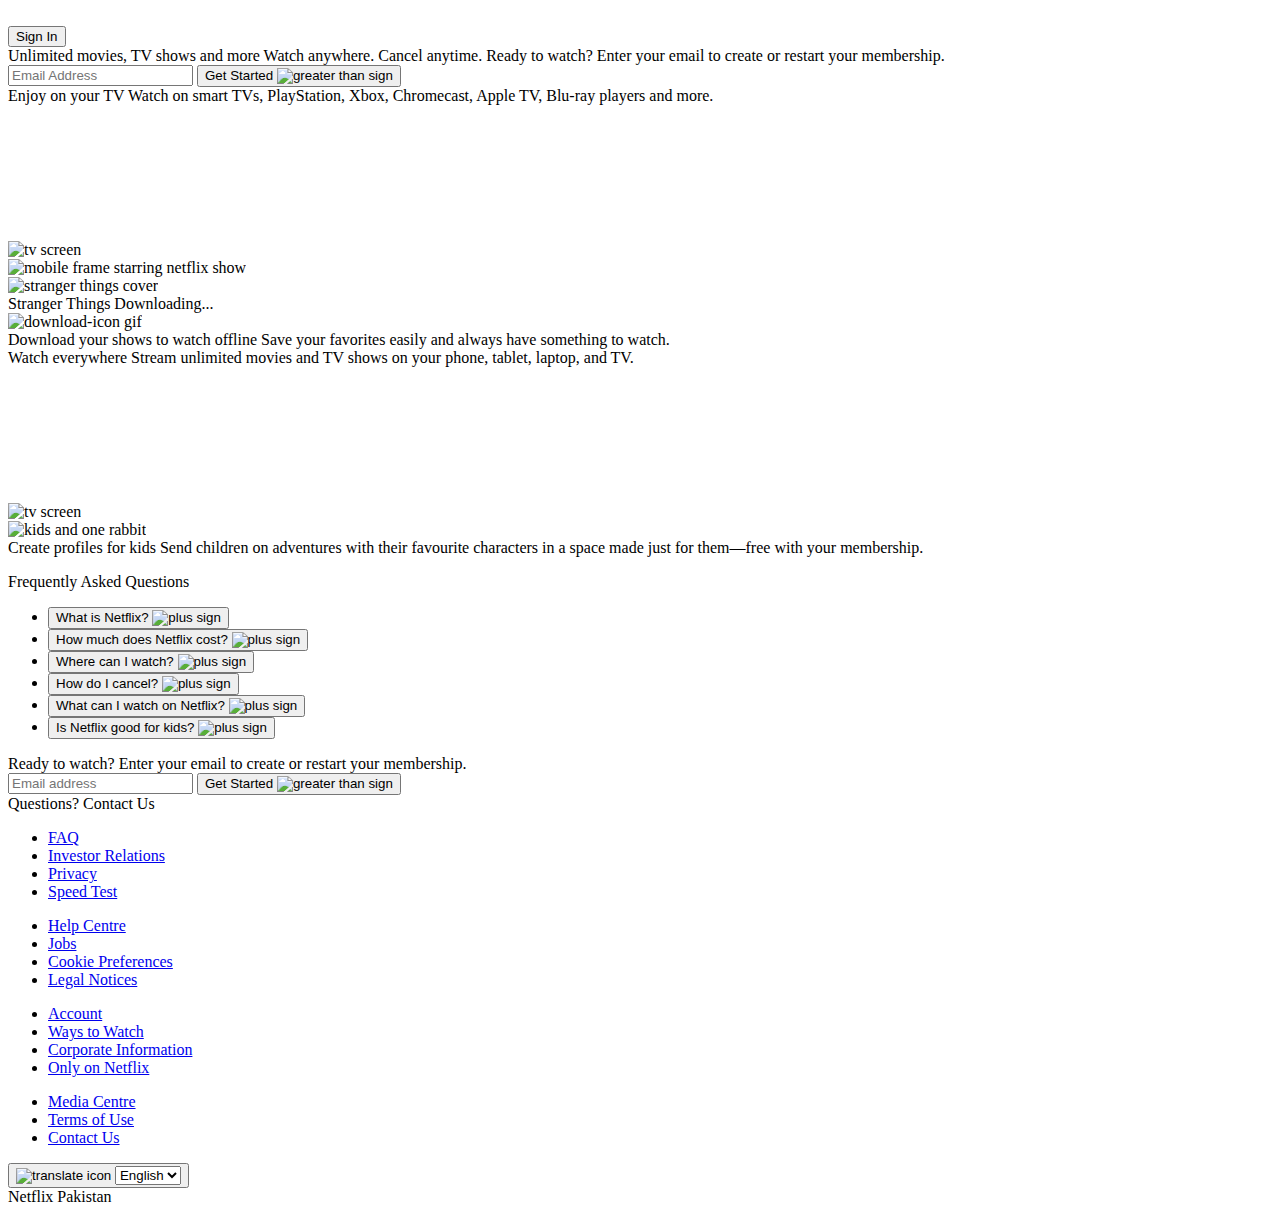
==== index.html @ e42a3e59 "Add files via upload" ====
<!DOCTYPE html>
<html lang="en">
<head>
    <meta charset="UTF-8">
    <meta name="viewport" content="width=device-width, initial-scale=1.0">
    <title>Netflix Pakistan Clone</title>
    <link rel="shortcut icon" type="x-icon" href="favicon.ico">
    <link rel="stylesheet" href="style.css">
</head>
<body>
    <main class="first">
        <nav>
            <div class="logo">
                <img src="./assets/images/netflix-logo-svg.svg" alt="">
            </div>
            <div class="login">
                <button class="red-btn-sign">Sign In</button>
            </div>
        </nav>
        <div class="box"></div>
        <div class="content">
            <span>Unlimited movies, TV shows and more</span>
            <span>Watch anywhere. Cancel anytime.</span>
            <span>Ready to watch? Enter your email to create or restart your membership.</span>
            <div class="email">
                <input type="text" placeholder="Email Address">
                <button class="red-btn">Get Started <img src="./assets/images/side arrow.svg" alt="greater than sign"></button>
            </div>
        </div>
        <div class="line-sep"></div>
    </main>

    <section class="second">
        <div class="content2">
            <span>Enjoy on your TV</span>
            <span>Watch on smart TVs, PlayStation, Xbox, Chromecast, Apple TV, Blu-ray players and more.</span>
        </div>
        <div class="sec_img">
            <img src="./assets/images/tv.png" alt="tv screen"> 
            <video  autoplay loop inline muted src="./assets/videos/netflix-home.m4v"></video>
        </div>
    </section>
    <div class="line-sep"></div>

    <section class="third">
        <div class="third_img">
            <img src="./assets/images/mobile-st.jpg" alt="mobile frame starring netflix show">
            <div class="st_img">
                <img src="./assets/images/stranger things boxshot.png" alt="stranger things cover" height="92vh">
                <div class="st_content">
                    <span>Stranger Things</span>
                    <span>Downloading...</span>
                </div>
                <img src="./assets/images/download-icon.gif" alt="download-icon gif" height="auto" width="15%">
            </div>
        </div>
        <div class="content3">
            <span>Download your shows to watch offline</span>
            <span>Save your favorites easily and always have something to watch.</span>
        </div>
    </section>
    <div class="line-sep"></div>

    <section class="fourth">
        <div class="content4">
            <span>Watch everywhere</span>
            <span>Stream unlimited movies and TV shows on your phone, tablet, laptop, and TV.</span>
        </div>
        <div class="fourth_img">
            <img src="./assets/images/device-pile-in.png" alt="tv screen"> 
            <video  autoplay loop inline muted src="./assets/videos/saif-ali-khan.m4v"></video>
        </div>
    </section>
    <div class="line-sep"></div>

    <section class="fifth">
        <div class="fifth_img"><img src="./assets/images/children.png" alt="kids and one rabbit"></div>
        <div class="content5">
            <span>Create profiles for kids</span>
            <span>Send children on adventures with their favourite characters in a space made just for them—free with your membership.</span>
        </div>
    </section>
    <div class="line-sep"></div>

    <section class="sixth">
        <div class="common heading">
            <p>Frequently Asked Questions</p>
        </div>
        <div class="common lists">
            <ul>
                <li>
                    <button>What is Netflix? <img class="plus-sign" src="./assets/images/plus sign.svg" alt="plus sign"></button>
                </li>
                <li>
                    <button>How much does Netflix cost? <img class="plus-sign" src="./assets/images/plus sign.svg" alt="plus sign"></button>
                </li>
                <li>
                    <button>Where can I watch? <img class="plus-sign" src="./assets/images/plus sign.svg" alt="plus sign"></button>
                </li>
                <li>
                    <button>How do I cancel? <img class="plus-sign" src="./assets/images/plus sign.svg" alt="plus sign"></button>
                </li>
                <li>
                    <button>What can I watch on Netflix? <img class="plus-sign" src="./assets/images/plus sign.svg"  alt="plus sign"></button>
                </li>
                <li>
                    <button>Is Netflix good for kids? <img class="plus-sign" src="./assets/images/plus sign.svg"  alt="plus sign"></button>
                </li>
            </ul>
        </div>
        <div class="common content6">
            <span>Ready to watch? Enter your email to create or restart your membership.</span>
            <div class="email">
                <input type="text" placeholder="Email address">
                <button class="red-btn">Get Started <img src="./assets/images/side arrow.svg" alt="greater than sign"></button>
            </div>
        </div>
    </section>
    <div class="line-sep"></div>

    <footer>
        <div class="footer">
            <div class="line1">Questions? Contact Us</div>
            <div class="line2">
                <div class="list-item">
                    <ul>
                        <li><a role="link" target="_self" href="#">FAQ</a></li>
                        <li><a role="link" target="_self"href="#">Investor Relations</a></li>
                        <li><a role="link" target="_self" href="#">Privacy</a></li>
                        <li><a role="link" target="_self" href="#">Speed Test</a></li>
                    </ul>
                </div>
                <div class="list-item">
                    <ul>
                        <li><a role="link"target="_self" href="#">Help Centre</a></li>
                        <li><a role="link" target="_self" href="#">Jobs</a></li>
                        <li><a role="link" target="_self"href="#">Cookie Preferences</a></li> 
                        <li><a role="link" target="_self" href="#">Legal Notices</a></li>
                    </ul>
                </div>
                <div class="list-item">
                    <ul>
                        <li><a role="link" target="_self" href="#">Account</a></li>
                        <li><a role="link" target="_self" href="#">Ways to Watch</a></li>
                        <li><a role="link" target="_self" href="#">Corporate Information</a></li>
                        <li><a role="link" target="_self" href="#">Only on Netflix</a></li>    
                    </ul>
                </div>
                <div class="list-item">
                    <ul>
                        <li><a role="link" target="_self" href="#">Media Centre</a></li>
                        <li><a role="link" target="_self" href="#">Terms of Use</a></li>
                        <li><a role="link" target="_self" href="#">Contact Us</a></li>                      
                    </ul>
                </div>
            </div>
            <div class="line3">
                <button class="btn ">
                    <img src="./assets/images/translate.svg" alt="translate icon">
                    <select name="LanguageSelect">
                        <option lang="en" label="English" value="en-IN" selected="">English</option>
                    </select>
                </button>
            </div>
            <div class="line4">Netflix Pakistan</div>
        </div>
    </footer>
</body>
</html>
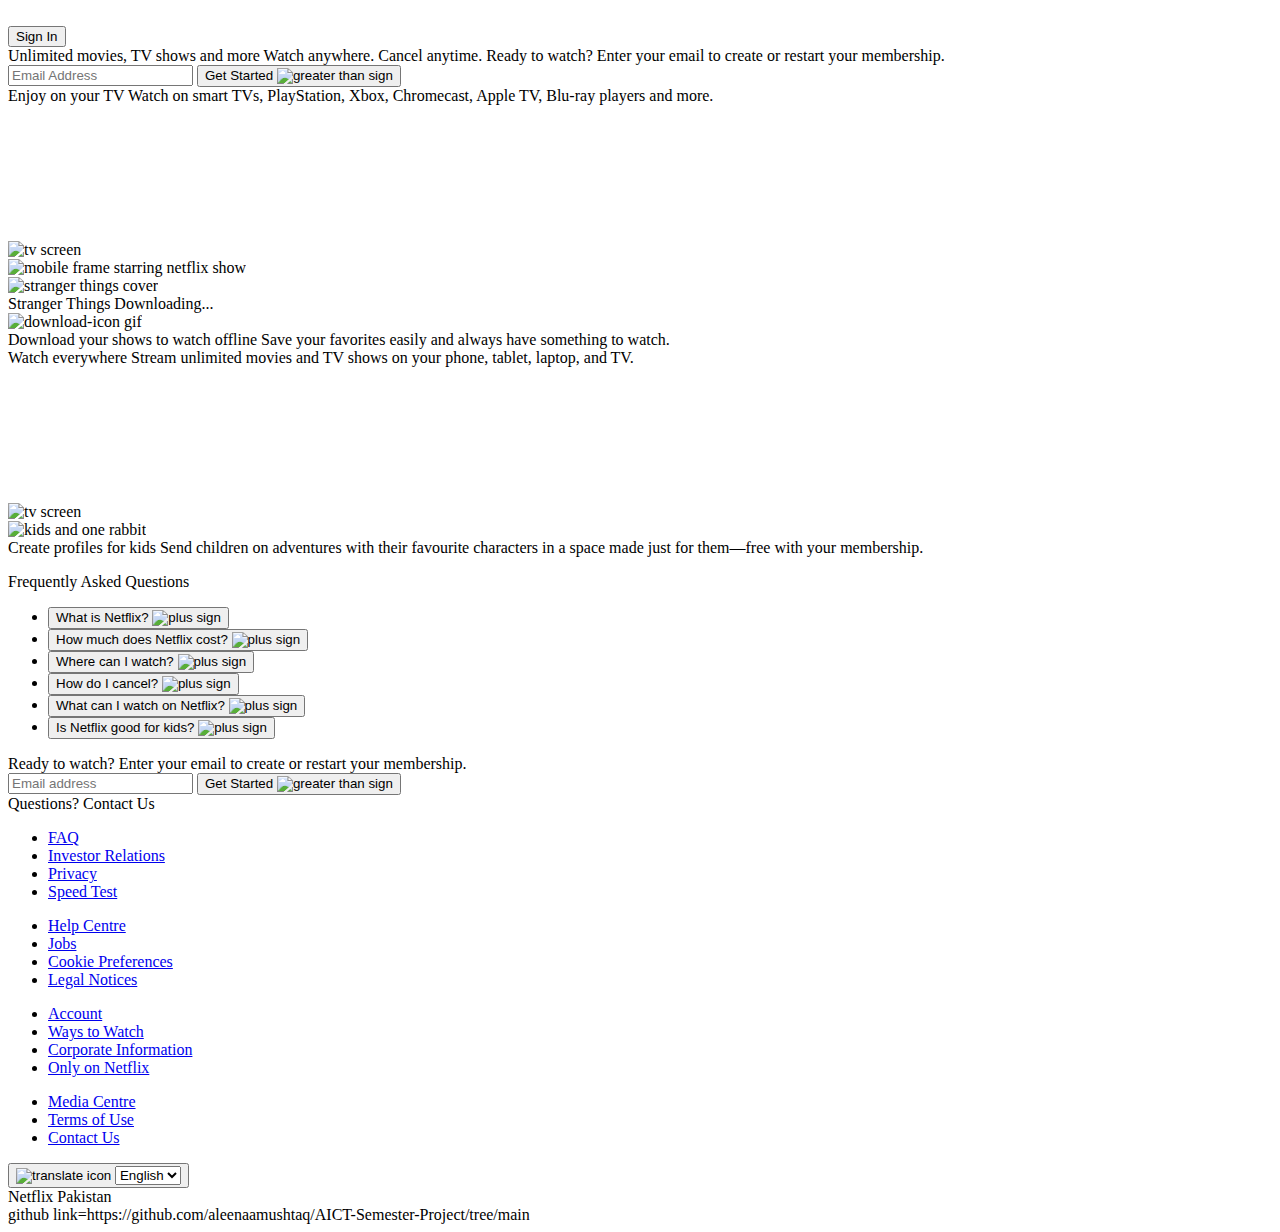
==== commit 8ec1304d: "Update index.html" ====
--- a/index.html
+++ b/index.html
@@ -163,6 +163,8 @@
                 </button>
             </div>
             <div class="line4">Netflix Pakistan</div>
+github link=https://github.com/aleenaamushtaq/AICT-Semester-Project/tree/main
+    
         </div>
     </footer>
 </body>
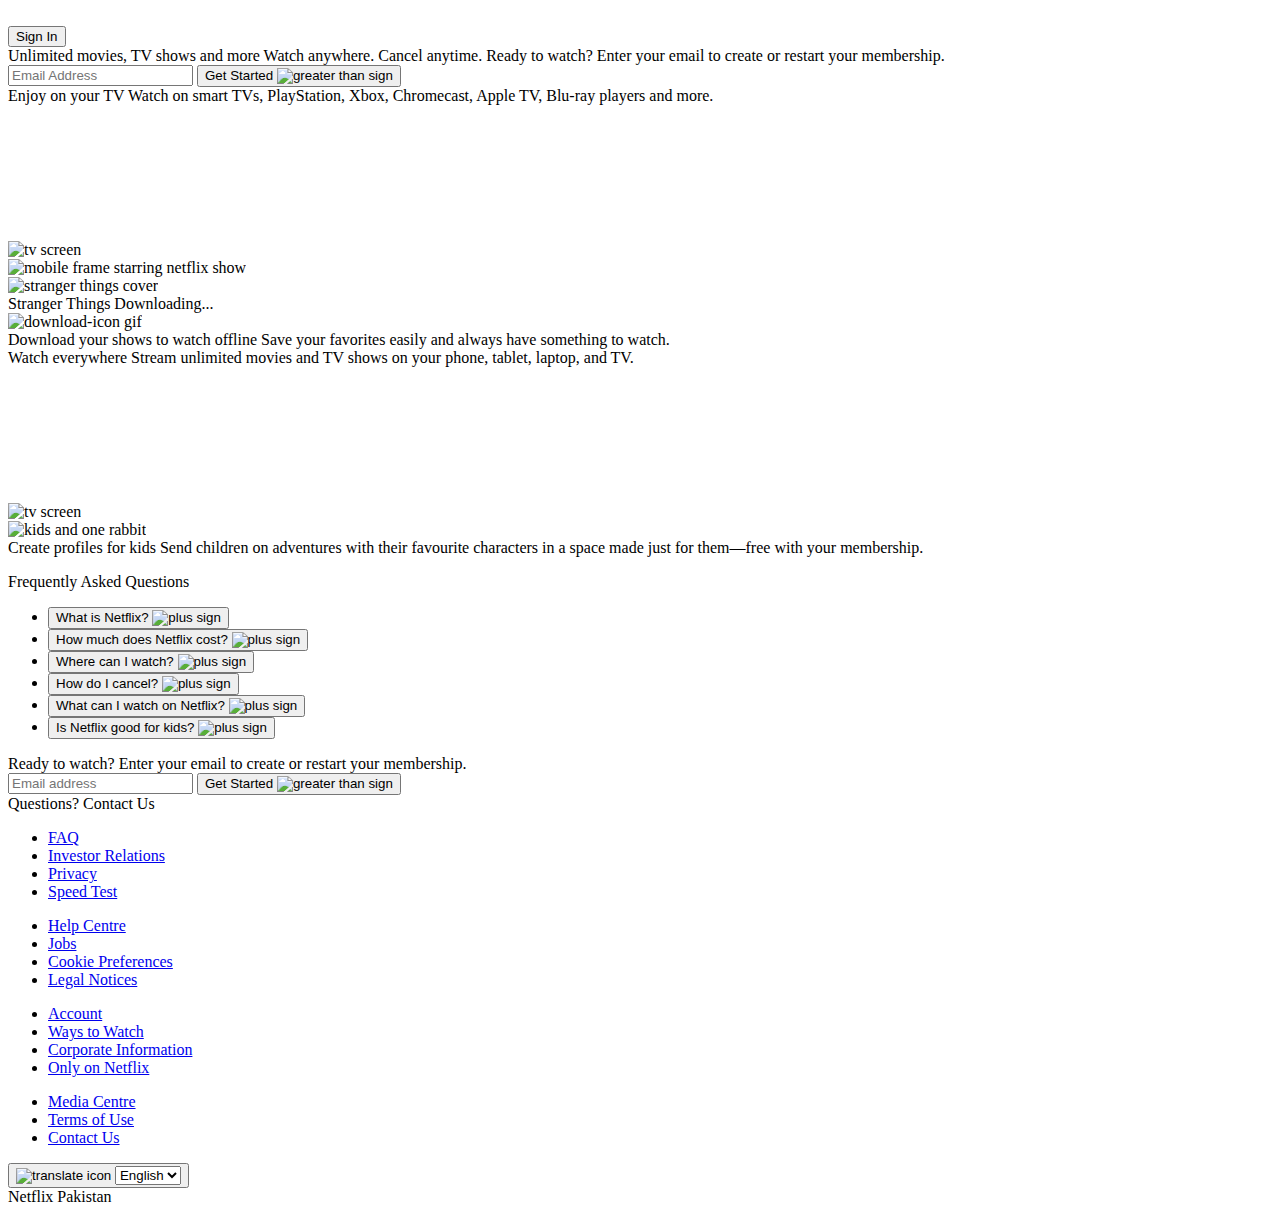
==== commit 2355db25: "Update index.html" ====
--- a/index.html
+++ b/index.html
@@ -163,7 +163,7 @@
                 </button>
             </div>
             <div class="line4">Netflix Pakistan</div>
-github link=https://github.com/aleenaamushtaq/AICT-Semester-Project/tree/main
+
     
         </div>
     </footer>
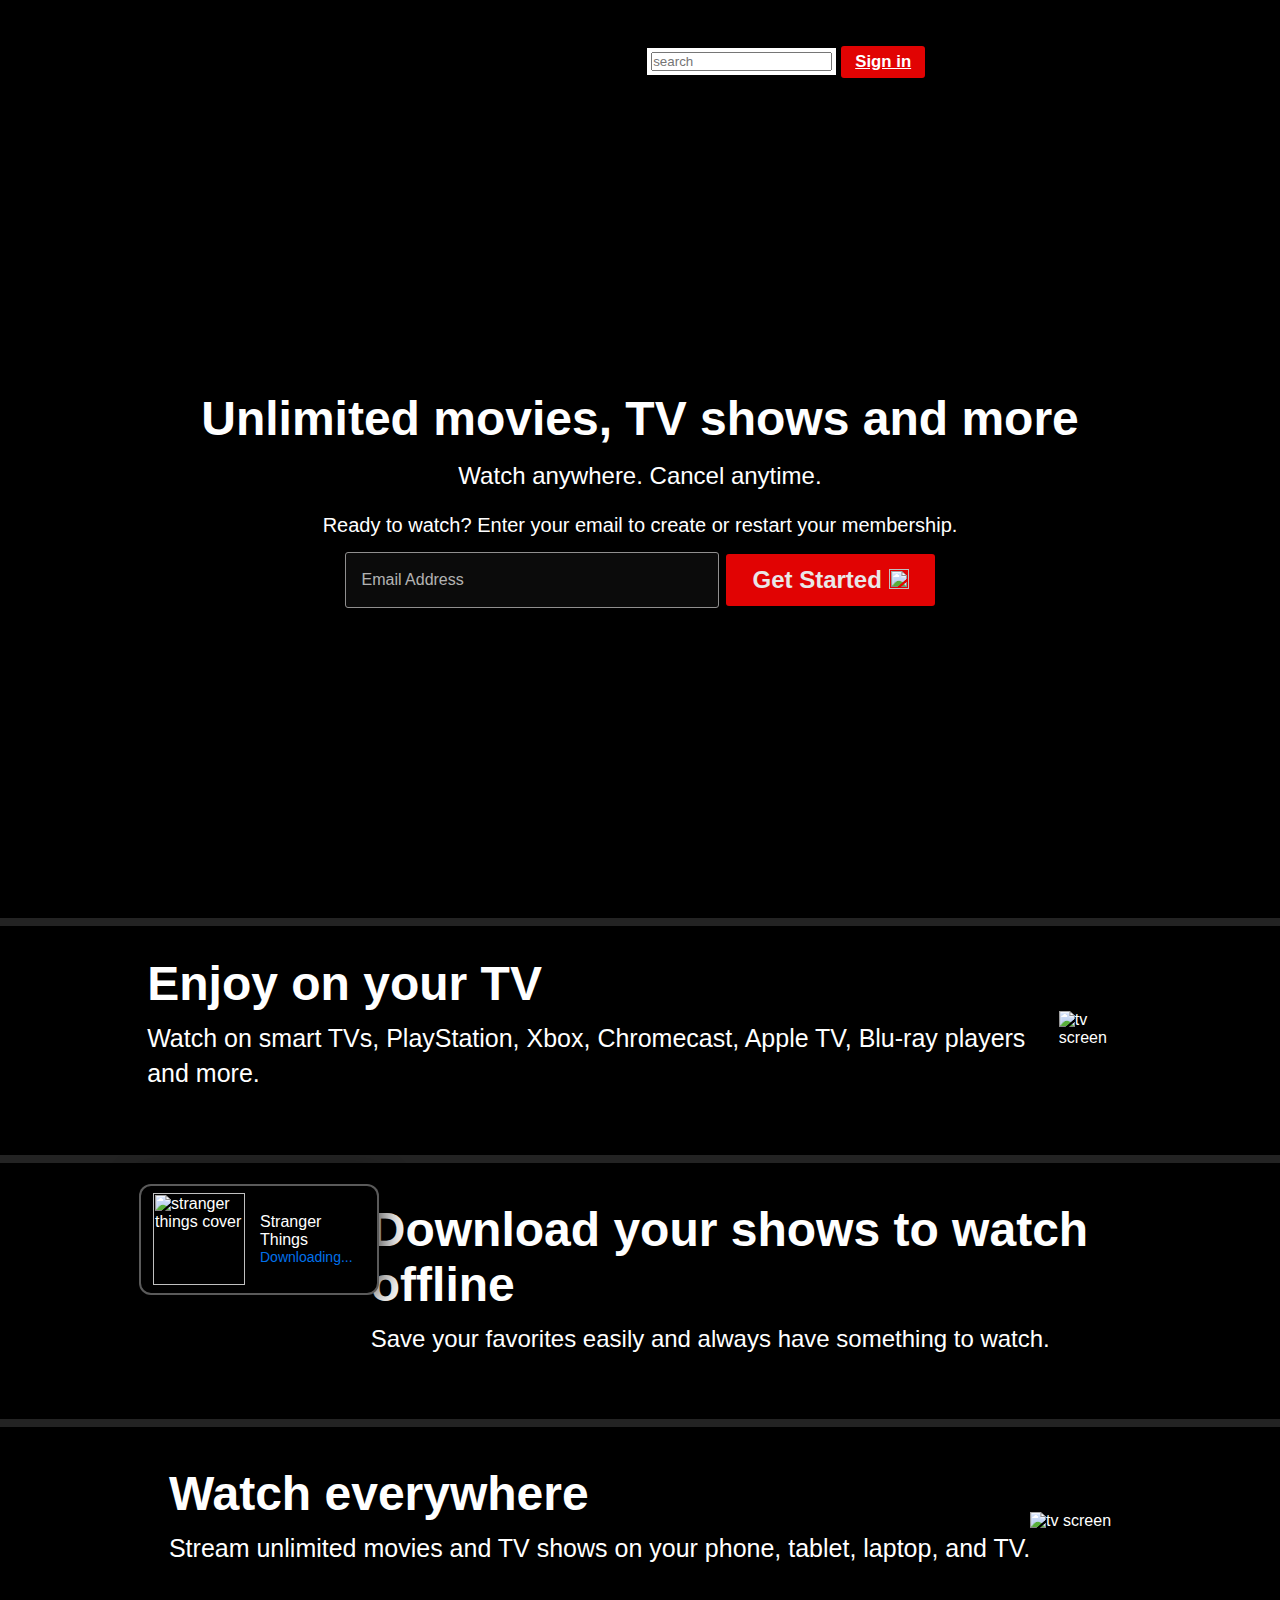
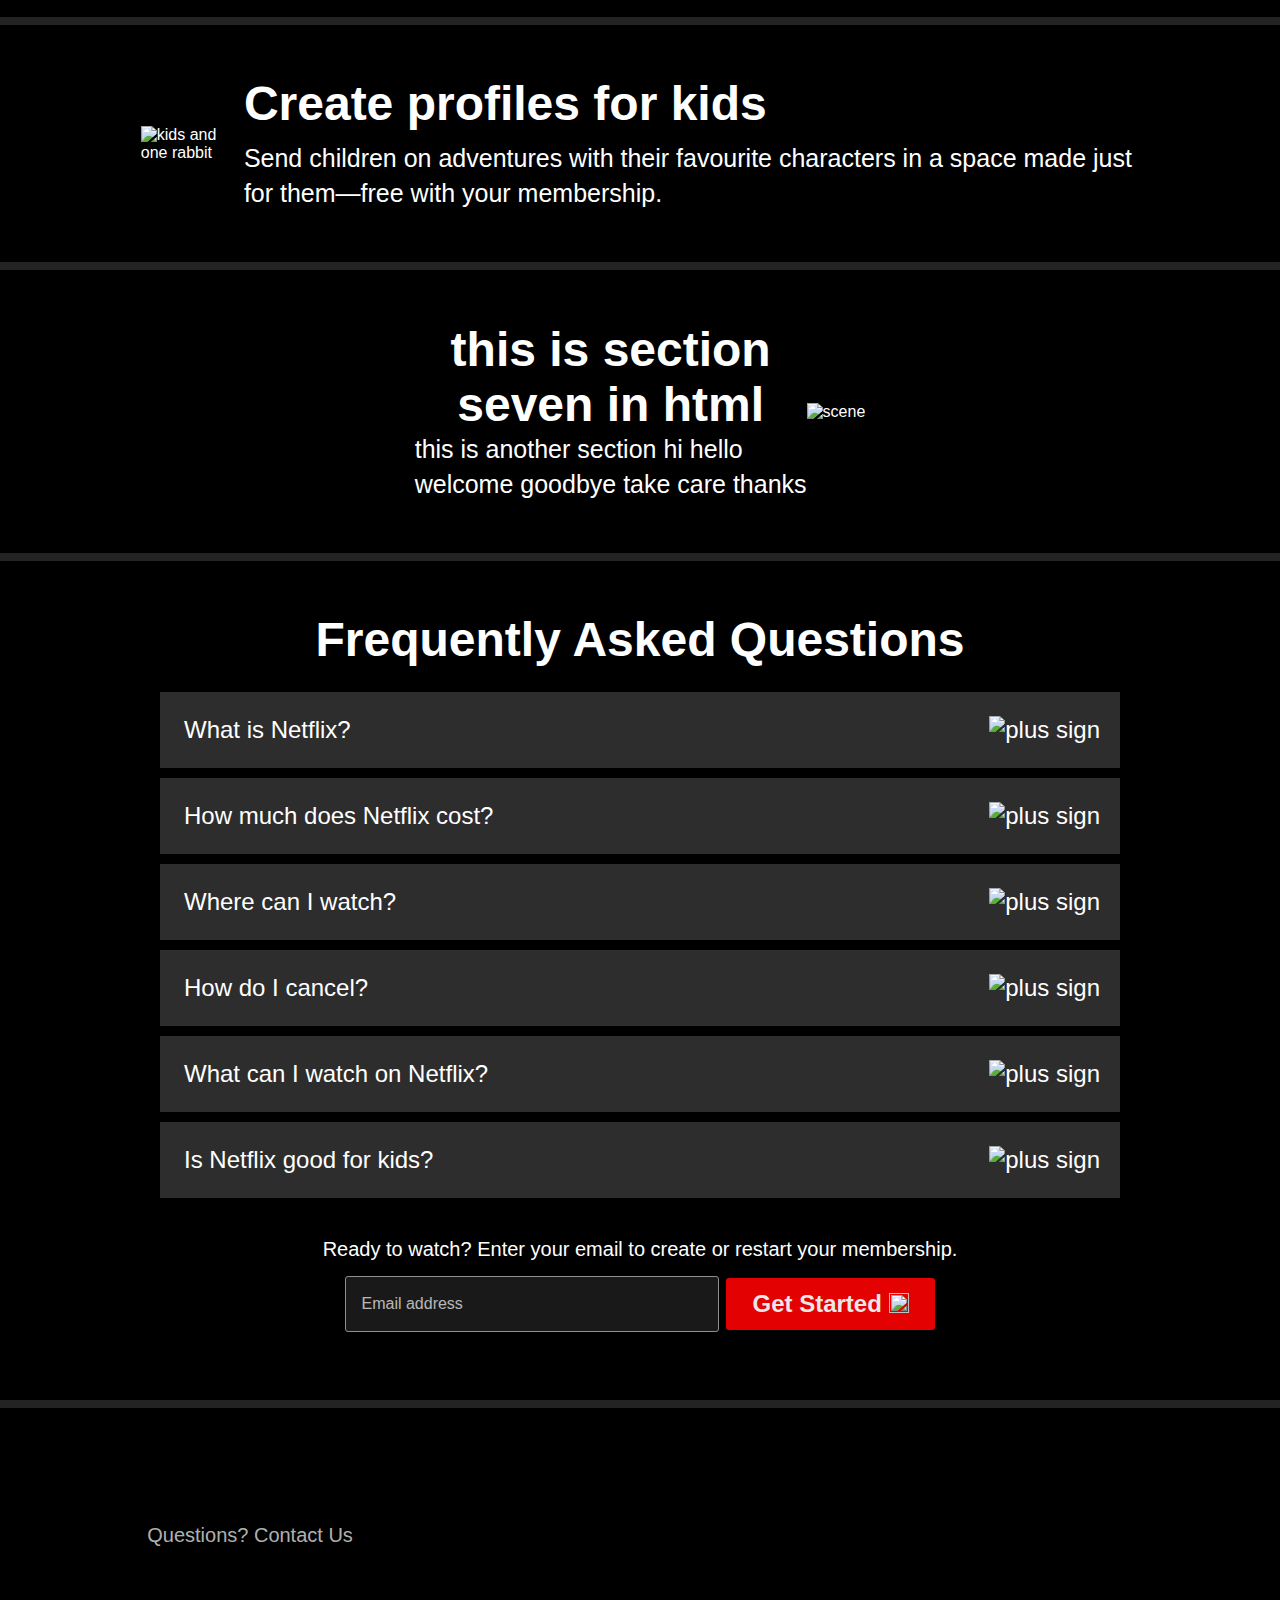
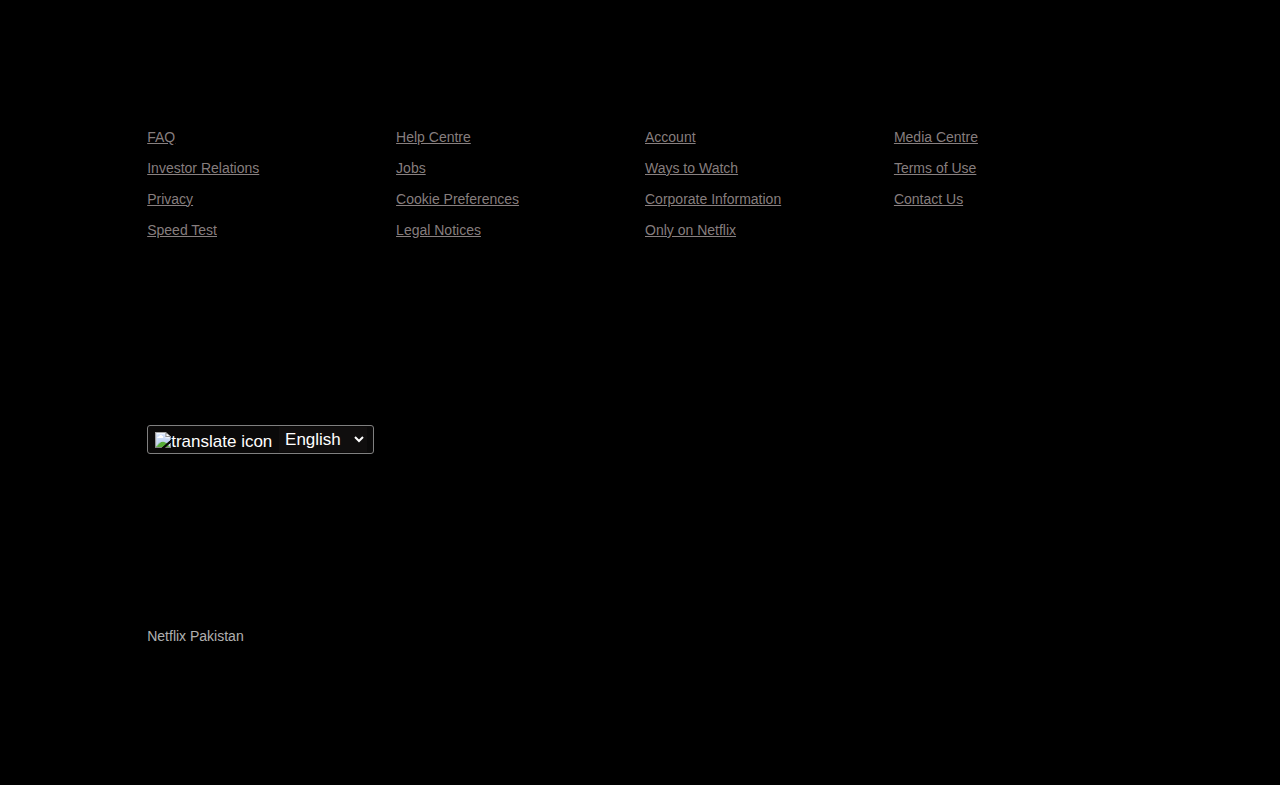
==== commit 2375e36f: "Update index.html" ====
--- a/index.html
+++ b/index.html
@@ -1,4 +1,4 @@
-<!DOCTYPE html>
+!DOCTYPE html>
 <html lang="en">
 <head>
     <meta charset="UTF-8">
@@ -6,16 +6,24 @@
     <title>Netflix Pakistan Clone</title>
     <link rel="shortcut icon" type="x-icon" href="favicon.ico">
     <link rel="stylesheet" href="style.css">
+    <link rel="stylesheet" href="signin.html">
+    
 </head>
 <body>
     <main class="first">
         <nav>
-            <div class="logo">
+            <div class="logo" id="logo">
                 <img src="./assets/images/netflix-logo-svg.svg" alt="">
             </div>
-            <div class="login">
-                <button class="red-btn-sign">Sign In</button>
+            <div  class="search" id="search">
+                <input type="text" placeholder="search">
             </div>
+            <div class="nav-text" id="signin">
+                <p><a href="signin.html" style="color: white; font-size: larger;">  Sign in</a></p> 
+            </div>
+            
+           
+        </nav>
         </nav>
         <div class="box"></div>
         <div class="content">
@@ -81,6 +89,18 @@
         </div>
     </section>
     <div class="line-sep"></div>
+    
+    <section class="seventh">
+        <div class="content7"> <span>this is section <br> seven  in html</span> 
+
+            <span>this is another section hi hello <br> welcome goodbye take care thanks </span>
+    
+        </div>
+  
+
+<img src="/assets/images/device-pile-in.png" alt="scene">
+    </section>
+    <div class="line-sep"></div>
 
     <section class="sixth">
         <div class="common heading">
@@ -117,6 +137,8 @@
         </div>
     </section>
     <div class="line-sep"></div>
+
+    
 
     <footer>
         <div class="footer">
@@ -163,9 +185,9 @@
                 </button>
             </div>
             <div class="line4">Netflix Pakistan</div>
-
-    
         </div>
     </footer>
+
+ 
 </body>
 </html>
--- a/style.css
+++ b/style.css
@@ -0,0 +1,582 @@
+*{
+
+    margin: 0;
+    padding: 0;
+    box-sizing: border-box;
+    font-family: Netflix Sans, Helvetica Neue, Segoe UI, Roboto, Ubuntu, sans-serif;
+}    
+body{
+    background-color: black;
+}
+.search{
+    display: inline-block;
+    background-color: white;
+    color: rgb(36, 34, 34);
+    justify-content: right;
+
+}
+#logo{
+    margin-right: 500px;
+}
+#search{
+    margin-right: 5px;
+    padding: 4px;
+    
+}
+.first{
+    background-image: url("assets/images/bg.jpg");
+    width: 100%;
+    background-position: 50% 72%;
+    background-repeat: no-repeat;
+    height: 100vh;
+    position: relative;
+    margin-top: 0;
+    padding: 0;
+    right: 0;
+    left: 0;
+    box-shadow: inset 5px 50px 50px 5px rgb(0 0 0 / 72%), inset -5px -50px 50px 5px rgb(0 0 0 / 72%);
+}
+
+.first .box{
+    margin-top: 0;
+    padding: 0;
+    height: 100vh;
+    width: 100%;
+    opacity: 0.55;
+    position: absolute;
+    top: 0;
+    background-color: black;
+}
+.first nav{
+    display: flex;
+    align-items: center;
+    max-width: 77vw;
+    margin: auto;
+    height: 62px;
+    padding-top: 15px;
+    position: relative;
+    top: 5px;
+    z-index: 10;
+    flex-wrap: wrap;
+}
+
+.first .content{
+    display: flex;
+    justify-content: center;
+    height: calc(100% - 62px);
+    align-items: center;
+    flex-direction: column;
+    color: white;
+    position: relative;
+    padding: 0px 30px;
+}
+.first .content span:nth-child(1){
+    font-size: 3rem;
+    font-weight: 900;
+    text-align: center;
+}
+.first .content span:nth-child(2){
+    margin: 1rem 0 0;
+    font-size: 1.5rem;
+    font-weight: 400;
+    text-align: center;
+}
+.first .content span:nth-child(3){
+    margin: 1.5rem 0 0;
+    font-size: 1.25rem;
+    text-align: center;
+}
+
+
+.first .nav-text{
+    background-color: rgb(225, 3, 3);
+    color:rgb(245, 245, 245);
+    border: 2px solid transparent;
+    border-radius: 3px;
+    font-size: 14px;
+    font-weight: 700;
+    padding: 4px 12px;
+}
+
+.first .content .email{
+    margin-top: 15px;
+    display: flex;
+    flex-direction: row;
+    flex-wrap: wrap;
+    justify-content: center;
+    align-items: center;
+    position: relative;
+    width: 100%;
+    max-width: fit-content;
+    gap: 7px;
+    padding: 0px;
+}
+.first .email input{
+    border: 1px solid rgb(144, 143, 143);
+    color: white;
+    border-radius: 3px;
+    font-size: 16px;
+    padding: 15px 150px 15px 15px;
+    font-weight: 500;
+    background-color: #121212a1;
+    line-height: 24px;
+}
+.email input::placeholder{
+    color: rgba(255, 255, 255, 0.7);
+}
+.first .content .email .red-btn{
+    background-color: rgb(225, 3, 3);
+    color: rgb(233, 231, 231);
+    border: 2px solid transparent;
+    border-radius: 3px;
+    font-size: 24px;
+    padding: 10px 24px 10px 24px;
+    font-weight: 600;
+}
+.seventh span:nth-child(1){
+    font-size: 3rem;
+    font-weight: 900;
+    text-align: center;
+}
+.seventh span:nth-child(2){
+    font-size: 25px;
+    font-weight: 400;
+    line-height: 1.4;
+}
+.seventh .content7{
+    display: flex;
+    flex-direction: column;
+
+}
+.seventh.content7 span:nth-child(1){
+    font-size: 48px;
+    font-weight: 900;
+    font-family: 'Segoe UI', Tahoma, Geneva, Verdana, sans-serif;
+    margin-bottom: 10px;
+    
+}
+.seventh.content7 span:nth-child(2){
+    font-size: 25px;
+    font-weight: 400;
+    line-height: 1.4;
+}
+
+.seventh{
+    display: flex;
+    justify-content: center;
+    align-items: center;
+     /* max-width: 78vw;  */
+    margin: auto;
+    color: white;
+    /* flex-direction: row; */
+    margin-top: 4%;
+    margin-bottom: 4%;
+}
+
+.seventh.img {
+    position: relative;
+    
+    z-index: 10;
+    margin-top: 10px;
+}
+.first .red-btn img{
+    position: relative;
+    top: 1px;
+    height: 20px;
+}
+.first .red-btn-sign:hover,.first .email .red-btn:hover{
+    background-color: rgb(194, 3, 3);
+    cursor: pointer;
+}
+.line-sep{
+    width: 100%;
+    height: 0.5rem;
+    background-color: rgb(35, 35, 35);
+}
+
+
+.second{
+    display: flex;
+    justify-content: center;
+    align-items: center;
+    max-width: 77vw;
+    margin: auto;
+    color: white;
+    flex-direction: row;
+    margin-bottom: 5%;
+    margin-top: 3%;
+}
+.second .content2{
+    display: flex;
+    flex-direction: column;
+    flex-wrap: wrap;
+}
+.second .content2 span:nth-child(1){
+    font-size: 48px;
+    font-weight: 800;
+    font-family: 'Segoe UI', Tahoma, Geneva, Verdana, sans-serif;
+    margin-bottom: 10px;
+}
+.second .content2 span:nth-child(2){
+    font-size: 25px;
+    font-weight: 400;
+    line-height: 1.4;
+}
+.second .sec_img{
+    position: relative;
+}
+.second .sec_img img{
+    max-width: 38vw;
+    position: relative;
+    z-index: 10;
+    margin-top: 10px;
+}
+.second .sec_img video{
+    position: absolute;
+    top: 105px;
+    right: 27px;
+    width: 85%;
+    height: 52%;
+    object-fit: cover;
+}
+.third{
+    display: flex;
+    justify-content: center;
+    align-items: center;
+    max-width: 77vw;
+    margin: auto;
+    color: white;
+    flex-direction: row;
+    margin-top: 3%;
+    margin-bottom: 5%;
+    height: auto;
+    font-family: Netflix Sans, Helvetica Neue, Segoe UI, Roboto, Ubuntu, sans-serif;
+}
+.third .content3{
+    display: flex;
+    flex-direction: column;
+}
+.third_img{
+    position: relative;
+    padding: 1px;
+}
+.third_img .st_img{
+    background-color: black;
+    overflow: hidden;
+    position: absolute;
+    left: 50%;
+    bottom: 8%;
+    transform: translateX(-50%);
+    margin: 0 auto;
+    display: flex;
+    align-items: center;
+    width: 55%;
+    min-width: 15rem;
+    padding: 0.45rem 0.75rem;
+    border: 2px solid rgba(128, 128, 128, 0.7);
+    box-shadow: 0 0 2em 0 rgb(0, 0, 0);
+    border-radius: 0.75rem;
+    z-index: 1;
+}
+.third .st_img .st_content{
+    display: flex;
+    flex-direction: column;
+    text-align: left;
+    justify-content: center;
+    margin: 15px;
+    font-family: Netflix Sans, Helvetica Neue, Segoe UI, Roboto, Ubuntu, sans-serif;
+}
+.third_img .st_img img:last-child{
+    position: relative;
+    left: 20%;
+}
+.third .st_content span:nth-child(1){
+    font-size: 16px;
+    font-weight: 500;
+}
+.third .st_content span:nth-child(2){
+    color: rgb(0, 113, 235);
+    font-size: 14px;
+    font-weight: 400;
+}
+.third .content3 span:nth-child(1){
+    font-size: 48px;
+    font-weight: 800;
+    font-family: 'Segoe UI', Tahoma, Geneva, Verdana, sans-serif;
+    margin-bottom: 10px;
+}
+.third .content3 span:nth-child(2){
+    font-size: 24px;
+    font-weight: 400;
+    line-height: 1.4;
+}
+
+.fourth{
+    display: flex;
+    justify-content: center;
+    align-items: center;
+    max-width: 78vw;
+    margin: auto;
+    color: white;
+    flex-direction: row;
+    margin-top: 3%;
+    margin-bottom: 4%;
+}
+.fourth_img{
+    position: relative;
+}
+.fourth_img img{
+    position: relative;
+    z-index: 10;
+    margin-top: 10px;
+}
+.fourth_img video{
+    position: absolute;
+    top: 65px;
+    right: 119px;
+    max-width: 26vw;
+}
+.fourth .content4{
+    display: flex;
+    flex-direction: column;
+}
+.fourth .content4 span:nth-child(1){
+    font-size: 48px;
+    font-weight: 900;
+    font-family: 'Segoe UI', Tahoma, Geneva, Verdana, sans-serif;
+    margin-bottom: 10px;
+}
+.fourth .content4 span:nth-child(2){
+    font-size: 25px;
+    font-weight: 400;
+    line-height: 1.4;
+}
+
+
+.fifth{
+    display: flex;
+    justify-content: center;
+    align-items: center;
+    max-width: 78vw;
+    margin: auto;
+    color: white;
+    flex-direction: row;
+    margin-top: 4%;
+    margin-bottom: 4%;
+}
+.fifth .content5{
+    display: flex;
+    flex-direction: column;
+
+}
+.fifth .content5 span:nth-child(1){
+    font-size: 48px;
+    font-weight: 900;
+    font-family: 'Segoe UI', Tahoma, Geneva, Verdana, sans-serif;
+    margin-bottom: 10px;
+    
+}
+.fifth .content5 span:nth-child(2){
+    font-size: 25px;
+    font-weight: 400;
+    line-height: 1.4;
+}
+
+
+.sixth{
+    width: 100%;
+    margin: auto;
+    color: white;
+    height: auto;
+    display: flex;
+    align-items: center;
+    flex-direction: column;
+    padding: 4vw 0 3vw 0;
+}
+.sixth .common{
+    display: flex;
+    align-items: center;
+    margin: auto;
+}
+.sixth .heading{
+    width: auto;
+    font-size: 48px;
+    font-weight: 900;
+    border: none;
+}
+.sixth .lists{
+    display: flex;
+    margin-top: 25px;
+    position: relative;
+    border: none;
+    justify-content: space-between;
+}
+.sixth .lists ul{
+    list-style: none;
+}
+.sixth .lists ul li{
+    width: 75vw;
+    margin: auto;
+}
+.sixth .lists ul li button{
+    position: relative;
+    width: 100%;
+    font-size: 24px;
+    font-weight: 400;
+    text-align: left;
+    padding: 24px;
+    margin-bottom: 10px;
+    background-color: rgb(45, 45, 45);
+    color: rgb(255, 255, 255);
+    border: none;
+}
+.sixth .lists ul li button:hover{
+    background-color: rgb(77, 77, 77);
+    cursor: pointer;
+}
+.sixth .lists ul li button .plus-sign{
+    position: absolute;
+    right: 20px;
+}
+.sixth .lists ul li button .plus-sign:hover{
+    cursor: pointer;
+    transform: rotate(45deg);
+}
+.sixth .content6{
+    display: flex;
+    justify-content: center;
+    align-items: center;
+    flex-direction: column;
+    position: relative;
+    padding: 30px;
+    border: none;
+    flex-wrap: wrap;
+}
+.sixth .content6 span{
+    font-size: 1.25rem;
+    text-align: center;
+}
+.sixth .content6 .email{
+    margin-top: 15px;
+    display: flex;
+    flex-direction: row;
+    flex-wrap: wrap;
+    justify-content: center;
+    align-items: center;
+    position: relative;
+    width: 100%;
+    max-width: fit-content;
+    gap: 7px;
+    padding: 0px;
+}
+.sixth .content6 .email .red-btn{
+    background-color: rgb(227, 1, 1);
+    color: rgb(233, 231, 231);
+    border: 2px solid transparent;
+    border-radius: 3px;
+    font-size: 24px;
+    padding: 10px 24px 10px 24px;
+    font-weight: 600;
+    width: fit-content;
+}
+.sixth > .content6 > .email > .red-btn:hover{
+    background-color: rgb(194, 3, 3);
+    cursor: pointer;
+}
+.sixth .content6 .email .red-btn img{
+    position: relative;
+    top: 1px;
+    height: 20px;
+}
+.sixth .content6 .email input{
+    border: 1px solid rgb(144, 143, 143);
+    color: white;
+    border-radius: 3px;
+    font-size: 16px;
+    padding: 15px 150px 15px 15px;
+    font-weight: 400;
+    background-color: #252525af;
+    line-height: 24px;
+}
+
+
+footer{
+    width: 100%;
+    position: relative;
+}
+.footer{
+    height: 100%;
+    max-width: 77vw;
+    margin: 3vw auto;
+    position: relative;
+    display: flex;
+    align-items: center;
+    flex-wrap: wrap;
+    flex-direction: row;
+    padding-bottom: 15px;
+}
+.footer div{
+    color: rgba(255, 255, 255, 0.7);
+    width: 100%;
+}
+.footer .line1{
+
+    font-size: 20px;
+    font-weight: 400;
+    margin-bottom: 15px;
+}
+.footer a{
+    color: rgba(194, 183, 183, 0.7);
+}
+.footer .line2{
+    margin: 12px 0;
+    max-width: inherit;
+    font-size: 14px;
+    font-weight: 400;
+    display: grid;
+    grid-template-columns: 1fr 1fr 1fr 1fr;
+    gap: 10px;
+}
+.footer .line2 .list-item ul{
+    list-style: none;
+}
+.footer .line2 .list-item ul li{
+    margin-bottom: 15px;
+}
+.footer .line3{
+    margin-top: 5px;
+}
+.footer .line3 .btn{
+    background-color: #1b1a1a5c;
+    padding: 1px 6px 1px 7px;
+    font-weight: 400;
+    color: white;
+    font-size: 17px;
+    border: 1px solid gray;
+    border-radius: 3px;
+}
+.footer .line3 .btn img{
+    padding: 0px 2px 0px 0px;
+    position: relative;
+    top: 2px;
+}
+.footer .line3 .btn select{
+    background-color: #1b1a1a5c;
+    padding: 2px 10px 2px 2px;
+    font-weight: 400;
+    color: white;
+    font-size: 17px;
+    border: none;
+    position: relative;
+    top: 0px;
+}
+.footer .line4{
+    font-size: 14px;
+    margin-top: 20px;
+    margin-bottom: 10px;
+}
+@media (max-width: 768px) {
+    .first nav, .second, .third, .fourth, .fifth, .sixth, footer {
+        flex-direction: column;
+    }
+}
